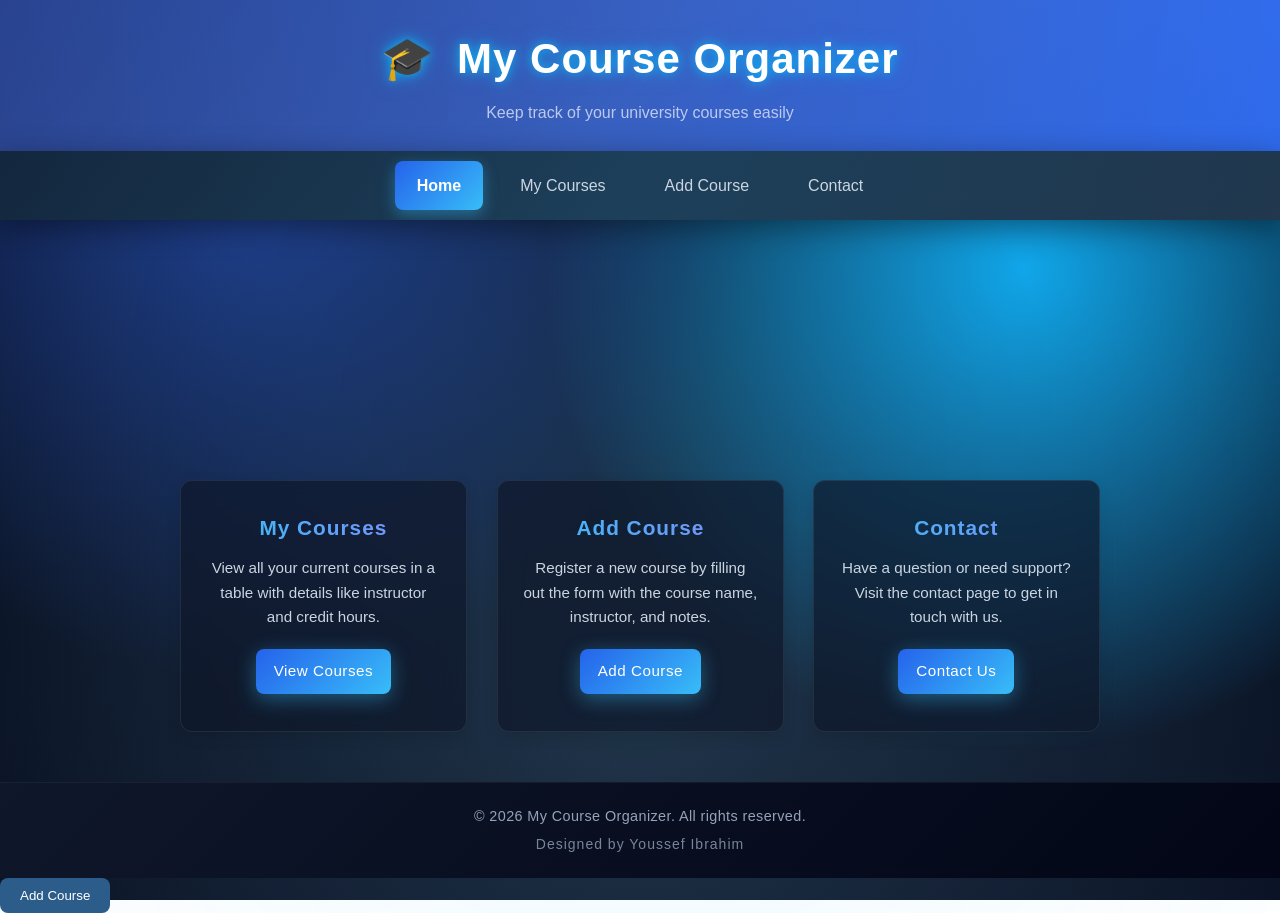
==== index.html @ d218c560 "Add files via upload" ====
<!DOCTYPE html>
<html lang="en">
<head>
    <meta charset="UTF-8">
    <meta name="viewport" content="width=device-width, initial-scale=1.0">
    <title>My Course Organizer - Home</title>
    <link rel="stylesheet" href="style.css">
</head>
<body>

    <header>
        <h1 class="logo">
  <span class="logo-icon">🎓</span>
  My Course Organizer
</h1>
        <p class="hero-text">
  Keep track of your university courses easily
</p>
    </header>

    <nav>
        <ul>
            <li><a href="index.html" class="active">Home</a></li>
            <li><a href="courses.html">My Courses</a></li>
            <li><a href="add-course.html">Add Course</a></li>
            <li><a href="contact.html">Contact</a></li>
        </ul>
    </nav>

    <main>
        <section class="welcome-section">
            <h2>Welcome!</h2>
            <p>This website helps you organize and manage your university courses for the current semester. You can view your enrolled courses, add new ones, and get in touch if you need help.</p>
        </section>

        <section class="cards-section">
            <div class="card">
                <h3>My Courses</h3>
                <p>View all your current courses in a table with details like instructor and credit hours.</p>
                <a href="courses.html" class="btn">View Courses</a>
            </div>

            <div class="card">
                <h3>Add Course</h3>
                <p>Register a new course by filling out the form with the course name, instructor, and notes.</p>
                <a href="add-course.html" class="btn">Add Course</a>
            </div>

            <div class="card">
                <h3>Contact</h3>
                <p>Have a question or need support? Visit the contact page to get in touch with us.</p>
                <a href="contact.html" class="btn">Contact Us</a>
            </div>
        </section>
    </main>

    <footer>
        <p>&copy; 2026 My Course Organizer. All rights reserved. </p>
        <p class ="designer">Designed by Youssef Ibrahim </p>
    </footer>

</body>
</html>
<a href="add-course.html">
  <button class="uiverse-btn">Add Course</button>
</a>
---- style.css ----
/* ===========================
   General Reset & Base Styles
   =========================== */
   * {
  margin: 0;
  padding: 0;
  box-sizing: border-box;
}

body {
  font-family: 'Poppins', 'Segoe UI', sans-serif;
  background: linear-gradient(135deg, #0f172a, #1e293b);
  color: #e5e7eb;
  font-size: 16px;
  line-height: 1.6;
}

/* links */
a {
  text-decoration: none;
  color: inherit;
  transition: 0.3s;
}

a:hover {
  color: #38bdf8;
}



/* ===========================
   Header
   =========================== */
header {
  background: linear-gradient(90deg, #1e3a8a, #2563eb);
  color: #ffffff;
  text-align: center;
  padding: 25px 20px;
  box-shadow: 0 8px 25px rgba(0,0,0,0.4);
  position: relative;
  overflow: hidden;
}
header h1 {
  font-size: 2.3rem;
  letter-spacing: 2px;
  margin-bottom: 8px;
  transition: 0.3s;
}

header h1:hover {
  transform: scale(1.05);
}
header p {
  font-size: 1rem;
  color: #cbd5f5;
  opacity: 0.9;
}
header::before {
  content: "";
  position: absolute;
  width: 200%;
  height: 100%;
  top: 0;
  left: -50%;
  background: linear-gradient(
    120deg,
    transparent,
    rgba(255,255,255,0.1),
    transparent
  );
  transform: skewX(-20deg);
  animation: shine 5s infinite;
}

@keyframes shine {
  0% { left: -50%; }
  100% { left: 150%; }
}


/* ===========================
   Navigation Bar
   =========================== */
nav {
  background: linear-gradient(135deg, #0f172a, #1e293b);
  backdrop-filter: blur(12px);
  box-shadow: 0 8px 30px rgba(0,0,0,0.4);
  position: sticky;
  top: 0;
  z-index: 1000;
  overflow: hidden;
}

nav::before {
  content: "";
  position: absolute;
  width: 200%;
  height: 100%;
  top: 0;
  left: -50%;
  background: linear-gradient(
    120deg,
    transparent,
    rgba(56, 189, 248, 0.2),
    transparent
  );
  animation: navGlow 6s linear infinite;
}

@keyframes navGlow {
  0% { left: -50%; }
  100% { left: 150%; }
}

nav ul {
  list-style: none;
  display: flex;
  justify-content: center;
  gap: 15px;
  padding: 10px 0;
}

nav ul li a {
  position: relative;
  display: block;
  padding: 12px 22px;
  color: #cbd5e1;
  font-size: 1rem;
  border-radius: 8px;
  transition: all 0.3s ease;
}

nav ul li a::after {
  content: "";
  position: absolute;
  width: 0%;
  height: 2px;
  bottom: 5px;
  left: 50%;
  background: #38bdf8;
  transition: 0.3s;
  transform: translateX(-50%);
}

nav ul li a:hover {
  color: #38bdf8;
  transform: translateY(-3px) scale(1.05);
  background: rgba(56, 189, 248, 0.1);
}

nav ul li a:hover::after {
  width: 60%;
}

nav ul li a.active {
  background: linear-gradient(135deg, #2563eb, #38bdf8);
  color: white;
  font-weight: bold;
  box-shadow: 0 5px 15px rgba(56, 189, 248, 0.4);
}

/* ===========================
   Main Content
   =========================== */

main {
    max-width: 960px;
    margin: 30px auto;
    padding: 0 20px;
}

/* ===========================
   Home - Welcome Section
   =========================== */


.welcome-section {
  position: relative;
  background: rgba(15, 23, 42, 0.7);
  border: 1px solid rgba(255,255,255,0.08);
  border-radius: 16px;
  padding: 35px;
  margin-bottom: 40px;

  backdrop-filter: blur(15px);
  box-shadow: 
    0 10px 40px rgba(0,0,0,0.4),
    inset 0 0 30px rgba(255,255,255,0.02);

  transition: all 0.4s ease;

  animation: fadeUp 1s ease forwards;
  opacity: 0;
  transform: translateY(30px);
}

.welcome-section::before {
  content: "";
  position: absolute;
  inset: 0;
  border-radius: 16px;
  background: linear-gradient(
    120deg,
    transparent,
    rgba(56, 189, 248, 0.15),
    transparent
  );
  opacity: 0;
  transition: 0.4s;
}

.welcome-section:hover::before {
  opacity: 1;
}

.welcome-section:hover {
  transform: translateY(-6px) scale(1.01);
  box-shadow: 
    0 20px 60px rgba(0,0,0,0.6),
    0 0 25px rgba(56,189,248,0.2);
}


.welcome-section h2 {
  font-size: 1.9rem;
  margin-bottom: 12px;

  background: linear-gradient(90deg, #38bdf8, #818cf8);
  background-clip: text;
  -webkit-background-clip: text;
  -webkit-text-fill-color: transparent;

  letter-spacing: 1px;

  animation: fadeUp 1.2s ease forwards;
}

.welcome-section p {
  color: #cbd5e1;
  font-size: 1.05rem;
  line-height: 1.7;

  animation: fadeUp 1.4s ease forwards;
}

@keyframes fadeUp {
  from {
    opacity: 0;
    transform: translateY(30px);
  }
  to {
    opacity: 1;
    transform: translateY(0);
  }
}

/* ===========================
   Home - Cards Section
    =========================== */
.cards-section {
  display: flex;
  gap: 30px;
  flex-wrap: wrap;
  justify-content: center;
  perspective: 1200px; /* 3D */
}

.card {
  position: relative;
  flex: 1;
  min-width: 240px;

  background: rgba(15, 23, 42, 0.7);
  border-radius: 18px;
  padding: 30px 25px;
  text-align: center;

  border: 1px solid rgba(255,255,255,0.08);
  backdrop-filter: blur(14px);

  box-shadow:
    0 15px 40px rgba(0,0,0,0.5),
    inset 0 0 20px rgba(255,255,255,0.03);

  transform-style: preserve-3d;
  transition: all 0.5s ease;

  opacity: 0;
  transform: translateY(50px) scale(0.95);

  overflow: hidden;
}

.card:nth-child(1) { animation: cardIn 0.8s ease forwards 0.2s; }
.card:nth-child(2) { animation: cardIn 0.8s ease forwards 0.4s; }
.card:nth-child(3) { animation: cardIn 0.8s ease forwards 0.6s; }

@keyframes cardIn {
  to {
    opacity: 1;
    transform: translateY(0) scale(1);
  }
}

.card::before {
  content: "";
  position: absolute;
  inset: -2px;
  border-radius: 18px;
  background: linear-gradient(
    120deg,
    transparent,
    rgba(56,189,248,0.4),
    transparent
  );
  opacity: 0;
  transition: 0.4s;
}

.card:hover::before {
  opacity: 1;
}

.card:hover {
  transform: rotateX(6deg) rotateY(-6deg) scale(1.05);
  box-shadow:
    0 30px 80px rgba(0,0,0,0.8),
    0 0 25px rgba(56,189,248,0.3);
}

.card h3 {
  font-size: 1.3rem;
  margin-bottom: 12px;

  background: linear-gradient(90deg, #38bdf8, #818cf8);
  background-clip: text;
  -webkit-background-clip: text;
  -webkit-text-fill-color: transparent;

  letter-spacing: 1px;
}

.card p {
  font-size: 0.95rem;
  color: #cbd5e1;
  margin-bottom: 20px;
}

.card .btn {
  display: inline-block;
  padding: 10px 18px;
  border-radius: 8px;

  background: linear-gradient(135deg, #2563eb, #38bdf8);
  color: white;

  transition: all 0.3s ease;
  box-shadow: 0 5px 20px rgba(56,189,248,0.4);
}

.card .btn:hover {
  transform: scale(1.1);
  box-shadow: 0 10px 30px rgba(56,189,248,0.7);
}


/* ===========================
   Button
   =========================== */
.btn {
  position: relative;
  display: inline-block;
  padding: 12px 26px;
  border-radius: 10px;

  background: linear-gradient(135deg, #2563eb, #38bdf8);
  color: #ffffff;

  font-size: 0.95rem;
  font-weight: 500;
  letter-spacing: 0.5px;

  border: none;
  cursor: pointer;
  overflow: hidden;

  box-shadow:
    0 8px 25px rgba(37, 99, 235, 0.5),
    inset 0 0 10px rgba(255,255,255,0.1);

  transition: all 0.35s ease;

  z-index: 1;
}

.btn::before {
  content: "";
  position: absolute;
  top: 0;
  left: -100%;
  width: 100%;
  height: 100%;

  background: linear-gradient(
    120deg,
    transparent,
    rgba(255,255,255,0.4),
    transparent
  );

  transition: 0.6s;
}

.btn::after {
  content: "";
  position: absolute;
  inset: 0;
  border-radius: 10px;

  background: radial-gradient(circle, rgba(255,255,255,0.25), transparent 70%);
  opacity: 0;
  transition: 0.4s;
}

.btn:hover {
  transform: translateY(-3px) scale(1.05);

  box-shadow:
    0 15px 40px rgba(56,189,248,0.7),
    0 0 20px rgba(56,189,248,0.4);
}

.btn:hover::before {
  left: 100%;
}

.btn:hover::after {
  opacity: 1;
}

.btn:active {
  transform: scale(0.95);
  box-shadow: 0 5px 15px rgba(0,0,0,0.4);
}
.btn {
  pointer-events: auto;
}

/*        RESET BUTTON           */
/* ============================= */

.btn {
  position: relative;
  display: inline-block;
  padding: 12px 26px;
  border-radius: 10px;

  background: linear-gradient(135deg, #2563eb, #38bdf8);
  color: #ffffff;

  font-size: 0.95rem;
  font-weight: 500;
  letter-spacing: 0.5px;

  border: none;
  cursor: pointer;
  overflow: hidden;

  box-shadow:
    0 8px 25px rgba(37, 99, 235, 0.5),
    inset 0 0 10px rgba(255,255,255,0.1);

  transition: all 0.35s ease;

  z-index: 1;
}

.btn::before {
  content: "";
  position: absolute;
  top: 0;
  left: -100%;
  width: 100%;
  height: 100%;

  background: linear-gradient(
    120deg,
    transparent,
    rgba(255,255,255,0.4),
    transparent
  );

  transition: 0.6s;
}

.btn::after {
  content: "";
  position: absolute;
  inset: 0;
  border-radius: 10px;

  background: radial-gradient(circle, rgba(255,255,255,0.25), transparent 70%);
  opacity: 0;
  transition: 0.4s;
}

.btn:hover {
  transform: translateY(-3px) scale(1.05);

  box-shadow:
    0 15px 40px rgba(56,189,248,0.7),
    0 0 20px rgba(56,189,248,0.4);
}

.btn:hover::before {
  left: 100%;
}

.btn:hover::after {
  opacity: 1;
}

.btn:active {
  transform: scale(0.95);
  box-shadow: 0 5px 15px rgba(0,0,0,0.4);
}

/* ===========================
   Page Section (courses, add, contact)
   =========================== */
.page-section {
  position: relative;

  padding: 32px;
  border-radius: 12px;

  background: rgba(255,255,255,0.04);
  backdrop-filter: blur(14px);

  border: 1px solid rgba(255,255,255,0.06);

  box-shadow:
    0 8px 30px rgba(0,0,0,0.45);

  transition: all 0.3s ease;
}
.page-section:hover {
  transform: translateY(-4px);

  box-shadow:
    0 12px 40px rgba(0,0,0,0.6);
}

.page-section::before {
  content: "";
  position: absolute;
  top: 0;
  left: 20px;
  right: 20px;

  height: 1px;

  background: linear-gradient(
    90deg,
    transparent,
    rgba(56,189,248,0.5),
    transparent
  );

  opacity: 0.5;
}

.page-section h2 {
  font-size: 1.6rem;
  font-weight: 600;

  color: #e2e8f0;

  margin-bottom: 10px;

  letter-spacing: 0.5px;

  position: relative;
}

.page-section h2::after {
  content: "";
  position: absolute;
  left: 0;
  bottom: -4px;

  width: 40px;
  height: 2px;

  background: #38bdf8;

  border-radius: 2px;
}


.page-section > p {
  color: #94a3b8;

  font-size: 0.95rem;

  line-height: 1.6;

  margin-bottom: 24px;
}
/*          TABLE       */
.table-wrapper {
  overflow-x: auto;
  border-radius: 12px;

  background: rgba(15, 23, 42, 0.6);
  backdrop-filter: blur(12px);

  border: 1px solid rgba(255,255,255,0.06);

  box-shadow: 0 10px 40px rgba(0,0,0,0.5);
}

table {
  width: 100%;
  border-collapse: collapse;
  font-size: 0.95rem;
  color: #e2e8f0;
}

table thead {
  background: rgba(30, 41, 59, 0.9);
  backdrop-filter: blur(8px);
}

table thead th {
  padding: 14px 16px;
  text-align: left;

  font-weight: 600;
  letter-spacing: 0.4px;

  color: #cbd5f5;

  border-bottom: 1px solid rgba(255,255,255,0.08);
}



table tbody tr {
  border-bottom: 1px solid rgba(255,255,255,0.05);

  transition: all 0.25s ease;
}

table tbody tr:nth-child(even) {
  background: rgba(255,255,255,0.02);
}
 
table tbody tr:hover {
  background: rgba(56,189,248,0.08);

  transform: scale(1.01);

  box-shadow: 0 4px 20px rgba(0,0,0,0.3);
}


table tbody td {
  padding: 12px 16px;

  color: #cbd5e1;

  transition: color 0.2s ease;
}

table tbody tr:hover td {
  color: #f1f5f9;
}


.total-hours {
  margin-top: 18px;
font-size: 0.95rem;
  color: #94a3b8;

  text-align: right;
}
/* ============================= */
/*        FORM CONTAINER         */

.form-container {
  max-width: 560px;
  margin: auto;

  padding: 28px;
  border-radius: 12px;

  background: rgba(15, 23, 42, 0.65);
  backdrop-filter: blur(14px);

  border: 1px solid rgba(255,255,255,0.06);

  box-shadow: 0 10px 40px rgba(0,0,0,0.5);
}


.form-group {
  margin-bottom: 20px;
}


.form-group label {
  display: block;

  margin-bottom: 6px;

  font-size: 0.9rem;
  font-weight: 500;

  color: #cbd5e1;
}

.form-group input,
.form-group select,
.form-group textarea {
  width: 100%;

  padding: 12px 14px;

  border-radius: 8px;

  border: 1px solid rgba(255,255,255,0.08);

  background: rgba(255,255,255,0.03);

  color: #e2e8f0;

  font-size: 0.95rem;

  outline: none;

  transition: all 0.25s ease;
}

.form-group input::placeholder,
.form-group textarea::placeholder {
  color: #64748b;
}


.form-group input:focus,
.form-group select:focus,
.form-group textarea:focus {
  border-color: #38bdf8;

  background: rgba(255,255,255,0.05);

  box-shadow: 0 0 0 2px rgba(56,189,248,0.15);
}

.form-group textarea {
  resize: vertical;
  min-height: 100px;
}

.form-group input:hover,
.form-group select:hover,
.form-group textarea:hover {
  border-color: rgba(255,255,255,0.15);
}

/*        CONTACT LAYOUT         */
.contact-info,
.contact-form-box {
  opacity: 0;
  transform: translateY(20px);
  animation: fadeUp 0.7s ease forwards;
}

.contact-form-box {
  animation-delay: 0.15s;
}

@keyframes fadeUp {
  to {
    opacity: 1;
    transform: translateY(0);
  }
}

.contact-info:hover,
.contact-form-box:hover {
  box-shadow:
    0 15px 40px rgba(0,0,0,0.6),
    0 0 20px rgba(56,189,248,0.15);
}


.contact-info h3,
.contact-form-box h3 {
  position: relative;
}

.contact-info h3::after,
.contact-form-box h3::after {
  content: "";
  position: absolute;
  left: 0;
  bottom: -4px;

  width: 0%;
  height: 2px;

  background: linear-gradient(90deg, #38bdf8, transparent);

  transition: width 0.3s ease;
}

.contact-info:hover h3::after,
.contact-form-box:hover h3::after {
  width: 60%;
}


.contact-list li {
  position: relative;
  overflow: hidden;
}

.contact-list li::before {
  content: "";
  position: absolute;
  left: -100%;
  top: 0;

  width: 100%;
  height: 100%;

  background: linear-gradient(120deg, transparent, rgba(255,255,255,0.08), transparent);

  transition: left 0.4s ease;
}

.contact-list li:hover::before {
  left: 100%;
}

.contact-form-box {
  position: relative;
}

.contact-form-box::before {
  content: "";
  position: absolute;
  inset: 0;

  border-radius: 12px;

  background: radial-gradient(circle at top, rgba(56,189,248,0.08), transparent 70%);

  opacity: 0;
  transition: opacity 0.3s ease;
}

.contact-form-box:hover::before {
  opacity: 1;
}

/* ===========================
   Footer
   =========================== */
footer {
  position: relative;

  background: linear-gradient(
    135deg,
    #0f172a,
    #020617
  );

  color: #94a3b8;

  text-align: center;

  padding: 22px 20px;
  margin-top: 50px;

  font-size: 0.9rem;
  letter-spacing: 0.4px;

  border-top: 1px solid rgba(255,255,255,0.05);

  overflow: hidden;
}

footer::before {
  content: "";
  position: absolute;
  top: 0;
  left: 50%;

  transform: translateX(-50%);

  width: 0%;
  height: 2px;

  background: linear-gradient(
    90deg,
    transparent,
    #38bdf8,
    transparent
  );

  transition: width 0.6s ease;
}

footer:hover::before {
  width: 80%;
}


footer p {
  margin: 0;

  transition: color 0.3s ease, letter-spacing 0.3s ease;
}

footer:hover p {
  color: #e2e8f0;
  letter-spacing: 0.6px;
}

footer::after {
  content: "";
  position: absolute;
  inset: 0;

  background: radial-gradient(
    circle at center,
    rgba(56,189,248,0.08),
    transparent 70%
  );

  opacity: 0;
  transition: opacity 0.4s ease;
}

footer:hover::after {
  opacity: 1;
}

/* ===========================
   Responsive (Mobile)
   =========================== */

@media (max-width: 640px) {

    header h1 {
        font-size: 1.4rem;
    }

    nav ul {
        flex-direction: column;
        align-items: center;
    }

    nav ul li a {
        padding: 12px 16px;
        width: 100%;
        text-align: center;
    }

    .cards-section {
        flex-direction: column;
    }

    .card {
        min-width: 100%;
    }

    .contact-layout {
        flex-direction: column;
    }

    .page-section {
        padding: 20px 16px;
    }

    table {
        font-size: 0.85rem;
    }

    table thead th,
    table tbody td {
        padding: 9px 10px;
    }
}
input, textarea, select {
  width: 100%;
  padding: 10px;
  border: 1px solid #ccc;
  border-radius: 6px;
  transition: 0.3s;
}

input:focus, textarea:focus {
  border-color: #2c5d8a;
  outline: none;
  box-shadow: 0 0 5px rgba(44,93,138,0.5);
}
.card, button {
  transition: 0.3s ease;
}
table {
  border-collapse: collapse;
  width: 100%;
}

th {
  background: #2c5d8a;
  color: white;
  padding: 12px;
}

td {
  padding: 10px;
}

tr:nth-child(even) {
  background: #f5f5f5;
}

tr:hover {
  background: #dbe9f4;
  transition: 0.2s;
}
.btn {
  background: #2c5d8a;
  color: white;
  padding: 10px 20px;
  border-radius: 6px;
  border: none;
  transition: 0.3s;
}

.btn:hover {
  background: #1e3f5f;
  transform: scale(1.05);
}
nav ul li a {
  position: relative;
  text-decoration: none;
}

nav ul li a::after {
  content: "";
  position: absolute;
  width: 0%;
  height: 2px;
  left: 0;
  bottom: -5px;
  background-color: #fff;
  transition: 0.3s;
}

nav ul li a:hover::after {
  width: 100%;
}
.card {
  border-radius: 12px;
  transition: 0.3s;
  box-shadow: 0 5px 15px rgba(0,0,0,0.1);
}

.card:hover {
  transform: translateY(-8px);
  box-shadow: 0 10px 25px rgba(0,0,0,0.2);
}
.uiverse-btn {
  background: #2c5d8a;
  color: white;
  padding: 10px 20px;
  border-radius: 8px;
  border: none;
  transition: 0.3s;
  cursor: pointer;
}

.uiverse-btn:hover {
  background: #1e3f5f;
  transform: scale(1.05);
}
.button {
  padding: 1rem 2rem;
  border-radius: 0.5rem;
  border: none;
  font-size: 1rem;
  font-weight: 400;
  color: #f4f0ff;
  text-align: center;
  position: relative;
  cursor: pointer;
}

.button::before {
  content: "";
  display: block;
  position: absolute;
  left: 0;
  top: 0;
  height: 100%;
  width: 100%;
  border-radius: 0.5rem;
  background: linear-gradient(
      180deg,
      rgba(8, 77, 126, 0) 0%,
      rgba(8, 77, 126, 0.42) 100%
    ),
    rgba(47, 255, 255, 0.24);
  box-shadow: inset 0 0 12px rgba(151, 200, 255, 0.44);
  z-index: -1;
}

.button::after {
  content: "";
  display: block;
  position: absolute;
  top: 0;
  left: 0;
  width: 100%;
  height: 100%;
  background: linear-gradient(
      180deg,
      rgba(8, 77, 126, 0) 0%,
      rgba(8, 77, 126, 0.42) 100%
    ),
    rgba(47, 255, 255, 0.24);
  box-shadow: inset 0 0 12px rgba(151, 200, 255, 0.44);
  border-radius: 0.5rem;
  opacity: 0;
  z-index: -1;
  transition: all 0.3s ease-in;
}
/*      BACKGROUND   */
/* ============================= */

body {
  background: radial-gradient(circle at 20% 20%, #1e3a8a, transparent 40%),
              radial-gradient(circle at 80% 30%, #0ea5e9, transparent 40%),
              radial-gradient(circle at 50% 80%, #1e293b, #020617);

  background-attachment: fixed;
  color: #e2e8f0;

  overflow-x: hidden;
}

body::before {
  content: "";
  position: fixed;
  width: 200%;
  height: 200%;
  top: -50%;
  left: -50%;

  background: radial-gradient(circle, rgba(56,189,248,0.1), transparent 60%);
  animation: moveLight 20s linear infinite;

  z-index: -1;
}

@keyframes moveLight {
  0%   { transform: translate(0,0); }
  50%  { transform: translate(10%, 10%); }
  100% { transform: translate(0,0); }
}


* {
  transition: all 0.25s ease;
}

::-webkit-scrollbar {
  width: 10px;
}

::-webkit-scrollbar-track {
  background: #020617;
}

::-webkit-scrollbar-thumb {
  background: linear-gradient(#38bdf8, #2563eb);
  border-radius: 10px;
}


main {
  position: relative;
  z-index: 1;
}


.card,
.welcome-section {
  animation: floaty 6s ease-in-out infinite;
}

@keyframes floaty {
  0%,100% { transform: translateY(0px); }
  50%     { transform: translateY(-6px); }
}
.form-group {
    display: flex;
    flex-direction: column;
    gap: 6px;
}

.form-group input,
.form-group select,
.form-group textarea {
    transition: all 0.25s ease;
}

.form-group input:focus,
.form-group select:focus,
.form-group textarea:focus {
    border-color: #3a6186;
    box-shadow: 0 0 8px rgba(58, 97, 134, 0.25);
    transform: scale(1.01);
}

.btn-group {
    display: flex;
    gap: 10px;
    flex-wrap: wrap;
}

.btn {
    flex: 1;
}

.btn-reset {
    background: #ccc;
    color: #333;
}

.btn-reset:hover {
    background: #999;
}
.form-group {
    display: flex;
    flex-direction: column;
    margin-bottom: 18px;
}

.form-group label {
    margin-bottom: 6px;
    font-size: 0.9rem;
    color: #cbd5e1;
}

.form-group input,
.form-group textarea {
    padding: 12px;
    border-radius: 6px;
    border: 1px solid #2c3e50;
    background: rgba(15, 23, 42, 0.6);
    color: #fff;
    transition: 0.3s;
}

.form-group input:focus,
.form-group textarea:focus {
    border-color: #38bdf8;
    box-shadow: 0 0 8px rgba(56,189,248,0.4);
    outline: none;
}

.btn-group {
    display: flex;
    gap: 10px;
    margin-top: 10px;
}

.success-message {
    margin-top: 12px;
    font-size: 0.9rem;
    color: #22c55e;
}
form {
    position: relative;
    z-index: 5;
}
.designer {
    margin-top: 5px;
    font-size: 14px;
    opacity: 0.8;
    letter-spacing: 1px;
}
.logo {
  font-size: 42px;
  font-weight: 700;
  color: #fff;
  text-align: center;
  letter-spacing: 1px;
  position: relative;
}

.logo::before {
  margin-right: 10px;
  display: inline-block;
  animation: floatIcon 3s ease-in-out infinite;
}

@keyframes floatIcon {
  0% { transform: translateY(0); }
  50% { transform: translateY(-5px); }
  100% { transform: translateY(0); }
}

.logo {
  text-shadow: 0 0 10px rgba(0, 200, 255, 0.7),
               0 0 20px rgba(0, 200, 255, 0.5);
}
.logo {
  font-size: 42px;
  font-weight: 700;
  color: #fff;
  text-align: center;
  letter-spacing: 1px;
  position: relative;
}

.logo-icon {
  margin-right: 10px;
  display: inline-block;
  animation: floatIcon 3s ease-in-out infinite;
}

@keyframes floatIcon {
  0% { transform: translateY(0); }
  50% { transform: translateY(-5px); }
  100% { transform: translateY(0); }
}
.logo {
  text-shadow: 0 0 10px rgba(0, 200, 255, 0.7),
               0 0 20px rgba(0, 200, 255, 0.5);
}
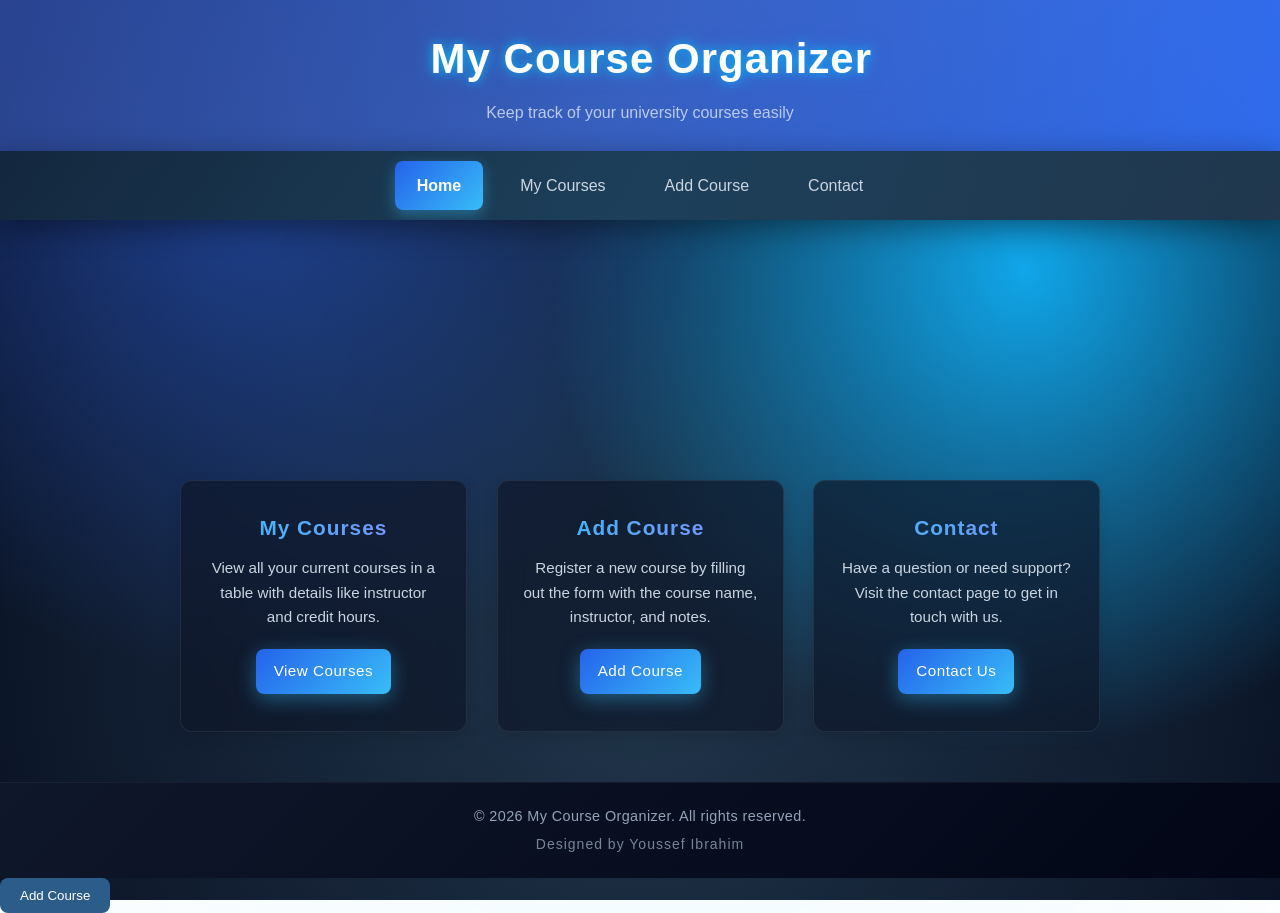
==== commit 79af95d6: "Update index.html" ====
--- a/index.html
+++ b/index.html
@@ -10,7 +10,7 @@
 
     <header>
         <h1 class="logo">
-  <span class="logo-icon">🎓</span>
+  <span class="logo-icon"></span>
   My Course Organizer
 </h1>
         <p class="hero-text">
